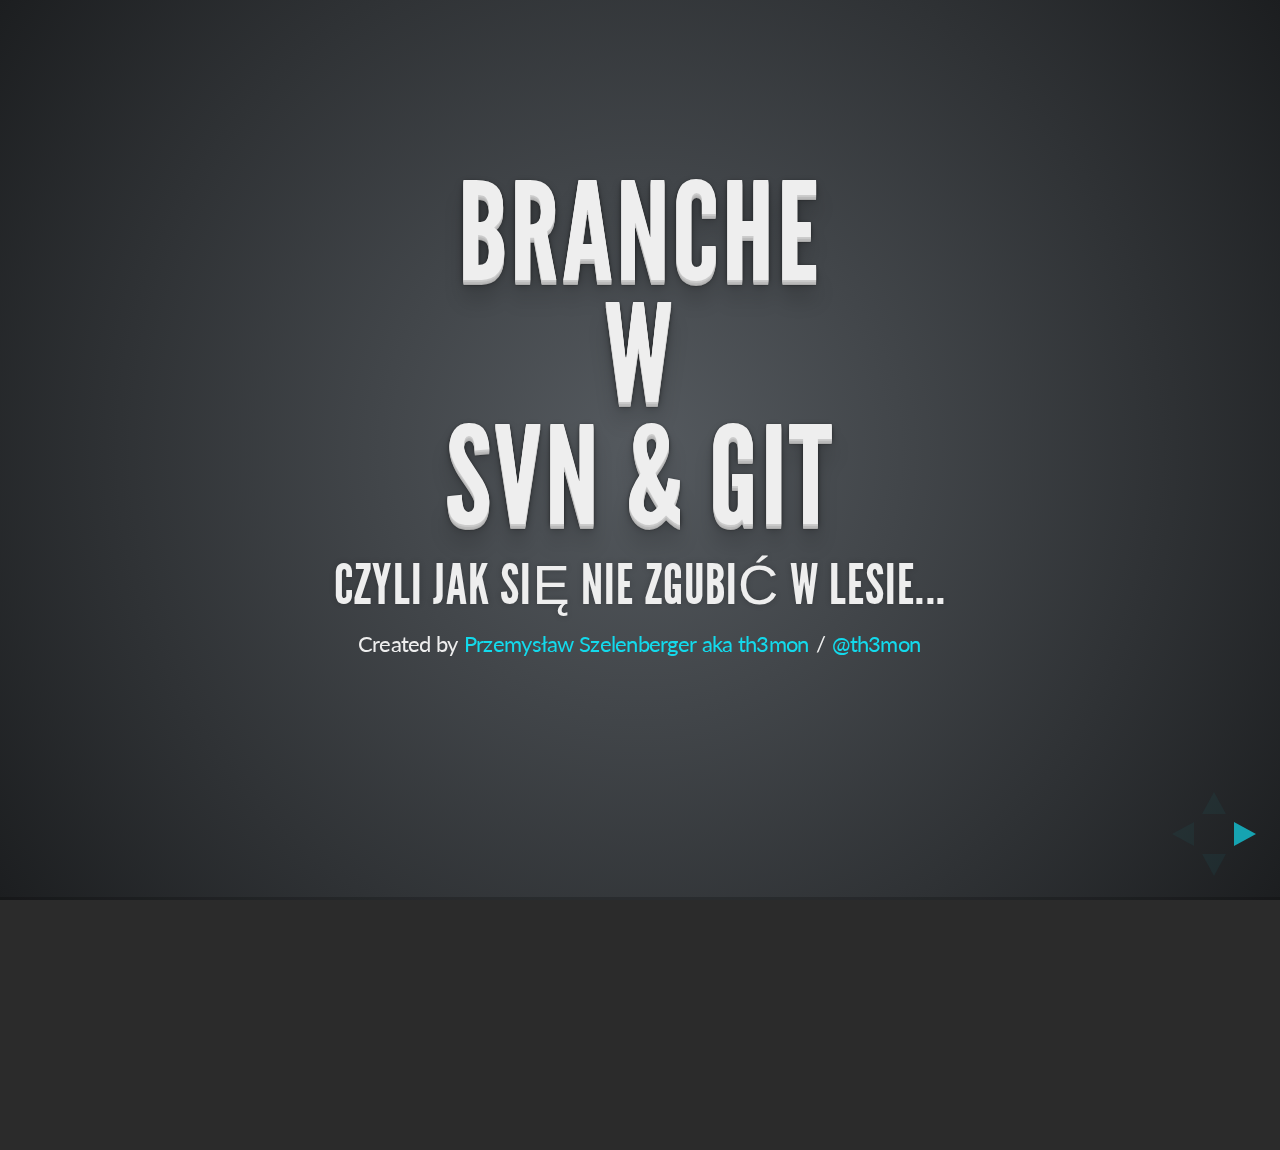
==== trunk/index.html @ 032b66e3 "Częściowy komit." ====
<!doctype html>
<html lang="en">

    <head>
        <meta charset="utf-8">

        <title>reveal.js - The HTML Presentation Framework</title>

        <meta name="description" content="A framework for easily creating beautiful presentations using HTML">
        <meta name="author" content="Hakim El Hattab">

        <meta name="apple-mobile-web-app-capable" content="yes" />
        <meta name="apple-mobile-web-app-status-bar-style" content="black-translucent" />

        <meta name="viewport" content="width=device-width, initial-scale=1.0, maximum-scale=1.0, user-scalable=no">

        <link rel="stylesheet" href="css/reveal.min.css">
        <link rel="stylesheet" href="css/theme/default.css" id="theme">
        <link rel="stylesheet" href="css/main.css">

        <!-- For syntax highlighting -->
        <link rel="stylesheet" href="lib/css/zenburn.css">

        <!-- If the query includes 'print-pdf', use the PDF print sheet -->
        <script>
            document.write( '<link rel="stylesheet" href="css/print/' + ( window.location.search.match( /print-pdf/gi ) ? 'pdf' : 'paper' ) + '.css" type="text/css" media="print">' );
        </script>

        <!--[if lt IE 9]>
        <script src="lib/js/html5shiv.js"></script>
        <![endif]-->
    </head>

    <body>

        <div class="reveal">

            <!-- Any section element inside of this container is displayed as a slide -->
            <div class="slides">
                <section>
                    <h1>branche<br>w<br>SVN &amp; GIT</h1>
                    <h3>Czyli jak się nie zgubić w lesie...</h3>
                    <p>
                        <small>Created by <a class="roll" href="https://github.com/th3mon"><span data-title="Przemysław Szelenberger aka th3mon">Przemysław Szelenberger aka th3mon</span></a> / <a class="roll" href="https://twitter.com/th3mon"><span data-title="@th3mon">@th3mon</span></a></small>
                    </p>
                </section>
                <section>
                    <h2>branch</h2>
                    <p>branch <span class="blue">==</span> gałąź</p>
                    <p data-fragment-index="0" class="fragment">czyli <span class="blue">rozgałęzienie</span>!</p>
                    <p data-fragment-index="1" class="fragment">ale <span class="red">po co</span>?!</p>
                </section>
                <section>
                    <h2>Bez branch'y</h2>
                    <ul>
                        <li>
                            <a href="https://svn.gazeta.pl/main/info/portal/" target="_blank">portal.js</a>
                        </li>
                        <li>
                            <a href="https://svn.gazeta.pl/main/mobile/js/" target="_blank">stary mobilny JS</a>
                        </li>
                    </ul>
                </section>
                <section>
                    <h2>Wady</h2>
                    <ul>
                        <li >płaska struktura</li>
                        <li data-fragment-index="0" class="fragment">wolna amerykanka</li>
                        <li data-fragment-index="1" class="fragment">trudności przy wycofywaniu zmian</li>
                    </ul>
                </section>
                <section>
                    <h2>Czyli co?!</h2>
                    <h3>Struktura</h3>
                    <ul>
                        <li>trunk <span class="blue fragment" data-fragment-index="0">rozwojowa wersja</span></li>
                        <li>branches <span class="blue fragment" data-fragment-index="1">odgałęzienia</span></li>
                        <li>tags <span class="blue fragment" data-fragment-index="2">snapshoty</span></li>
                    </ul>
                </section>
                <section>
                    <h2 class="off-uppercase">mPortal.js</h2>
                    <figure>
                        <a href="images/mPortal.js.png"><img src="images/mPortal.js.png" alt="Zrzut ekranu z SVN'a, mPortal.js" target="_blank"></a>
                        <figcaption><a href="https://svn.gazeta.pl/main/info/mPortal/" target="_blank">Zrzut ekranu z SVN'a, mPortal.js</a></figcaption>
                    </figure>
                </section>
                <section>
                    <h2>Rozszerzona struktura</h2>
                    <ul>
                        <li>_dev <span class="blue fragment" data-fragment-index="0">dla "słiczowania" (switch)</span></li>
                        <li>modules <span class="blue fragment" data-fragment-index="1">łatwy dostęp do kawałków mPortal.js</span></li>
                        <li>change.log <span class="blue fragment" data-fragment-index="2">by się nie pogubić?!?</span></li>
                    </ul>
                </section>
                <section>
                    <h2>Po co?</h2>
                    <ul>
                        <li><span class="green">struktura</span> <span class="blue fragment" data-fragment-index="0">pomaga się odnaleźć</span></li>
                        <li><span class="green">merge</span> & <span class="green">switch</span> <span class="blue fragment" data-fragment-index="1">dodawanie/wycofywanie -> trunk</span></li>
                        <li><span class="green">tag <span class="blue fragment" data-fragment-index="2">produkcja</span></span> </li>
                    </ul>
                </section>
                <section>
                    <section>
                        <h2>GIT</h2>
                        <p>
                            <span class="red">master </span>
                            >
                            <span class="blue">branch </span>
                            >
                            <span class="green">merge</span>
                        </p>
                    </section>
                </section>
            </div>

        </div>

        <script src="lib/js/head.min.js"></script>
        <script src="js/reveal.min.js"></script>

        <script>

            // Full list of configuration options available here:
            // https://github.com/hakimel/reveal.js#configuration
            Reveal.initialize({
                controls: true,
                progress: true,
                history: true,
                center: true,

                theme: Reveal.getQueryHash().theme, // available themes are in /css/theme
                transition: Reveal.getQueryHash().transition || 'default', // default/cube/page/concave/zoom/linear/fade/none

                // Optional libraries used to extend on reveal.js
                dependencies: [
                    { src: 'lib/js/classList.js', condition: function() { return !document.body.classList; } },
                    { src: 'plugin/markdown/marked.js', condition: function() { return !!document.querySelector( '[data-markdown]' ); } },
                    { src: 'plugin/markdown/markdown.js', condition: function() { return !!document.querySelector( '[data-markdown]' ); } },
                    { src: 'plugin/highlight/highlight.js', async: true, callback: function() { hljs.initHighlightingOnLoad(); } },
                    { src: 'plugin/zoom-js/zoom.js', async: true, condition: function() { return !!document.body.classList; } },
                    { src: 'plugin/notes/notes.js', async: true, condition: function() { return !!document.body.classList; } }
                    // { src: 'plugin/search/search.js', async: true, condition: function() { return !!document.body.classList; } }
                    // { src: 'plugin/remotes/remotes.js', async: true, condition: function() { return !!document.body.classList; } }
                ]
            });

        </script>

    </body>
</html>
---- trunk/css/theme/default.css ----
@import url(https://fonts.googleapis.com/css?family=Lato:400,700,400italic,700italic);
/**
 * Default theme for reveal.js.
 *
 * Copyright (C) 2011-2012 Hakim El Hattab, http://hakim.se
 */
@font-face {
  font-family: 'League Gothic';
  src: url("../../lib/font/league_gothic-webfont.eot");
  src: url("../../lib/font/league_gothic-webfont.eot?#iefix") format("embedded-opentype"), url("../../lib/font/league_gothic-webfont.woff") format("woff"), url("../../lib/font/league_gothic-webfont.ttf") format("truetype"), url("../../lib/font/league_gothic-webfont.svg#LeagueGothicRegular") format("svg");
  font-weight: normal;
  font-style: normal; }

/*********************************************
 * GLOBAL STYLES
 *********************************************/
body {
  background: #1c1e20;
  background: -moz-radial-gradient(center, circle cover, #555a5f 0%, #1c1e20 100%);
  background: -webkit-gradient(radial, center center, 0px, center center, 100%, color-stop(0%, #555a5f), color-stop(100%, #1c1e20));
  background: -webkit-radial-gradient(center, circle cover, #555a5f 0%, #1c1e20 100%);
  background: -o-radial-gradient(center, circle cover, #555a5f 0%, #1c1e20 100%);
  background: -ms-radial-gradient(center, circle cover, #555a5f 0%, #1c1e20 100%);
  background: radial-gradient(center, circle cover, #555a5f 0%, #1c1e20 100%);
  background-color: #2b2b2b; }

.reveal {
  font-family: "Lato", sans-serif;
  font-size: 36px;
  font-weight: 200;
  letter-spacing: -0.02em;
  color: #eeeeee; }

::selection {
  color: white;
  background: #ff5e99;
  text-shadow: none; }

/*********************************************
 * HEADERS
 *********************************************/
.reveal h1,
.reveal h2,
.reveal h3,
.reveal h4,
.reveal h5,
.reveal h6 {
  margin: 0 0 20px 0;
  color: #eeeeee;
  font-family: "League Gothic", Impact, sans-serif;
  line-height: 0.9em;
  letter-spacing: 0.02em;
  text-transform: uppercase;
  text-shadow: 0px 0px 6px rgba(0, 0, 0, 0.2); }

.reveal h1 {
  text-shadow: 0 1px 0 #cccccc, 0 2px 0 #c9c9c9, 0 3px 0 #bbbbbb, 0 4px 0 #b9b9b9, 0 5px 0 #aaaaaa, 0 6px 1px rgba(0, 0, 0, 0.1), 0 0 5px rgba(0, 0, 0, 0.1), 0 1px 3px rgba(0, 0, 0, 0.3), 0 3px 5px rgba(0, 0, 0, 0.2), 0 5px 10px rgba(0, 0, 0, 0.25), 0 20px 20px rgba(0, 0, 0, 0.15); }

/*********************************************
 * LINKS
 *********************************************/
.reveal a:not(.image) {
  color: #13daec;
  text-decoration: none;
  -webkit-transition: color .15s ease;
  -moz-transition: color .15s ease;
  -ms-transition: color .15s ease;
  -o-transition: color .15s ease;
  transition: color .15s ease; }

.reveal a:not(.image):hover {
  color: #71e9f4;
  text-shadow: none;
  border: none; }

.reveal .roll span:after {
  color: #fff;
  background: #0d99a5; }

/*********************************************
 * IMAGES
 *********************************************/
.reveal section img {
  margin: 15px 0px;
  background: rgba(255, 255, 255, 0.12);
  border: 4px solid #eeeeee;
  box-shadow: 0 0 10px rgba(0, 0, 0, 0.15);
  -webkit-transition: all .2s linear;
  -moz-transition: all .2s linear;
  -ms-transition: all .2s linear;
  -o-transition: all .2s linear;
  transition: all .2s linear; }

.reveal a:hover img {
  background: rgba(255, 255, 255, 0.2);
  border-color: #13daec;
  box-shadow: 0 0 20px rgba(0, 0, 0, 0.55); }

/*********************************************
 * NAVIGATION CONTROLS
 *********************************************/
.reveal .controls div.navigate-left,
.reveal .controls div.navigate-left.enabled {
  border-right-color: #13daec; }

.reveal .controls div.navigate-right,
.reveal .controls div.navigate-right.enabled {
  border-left-color: #13daec; }

.reveal .controls div.navigate-up,
.reveal .controls div.navigate-up.enabled {
  border-bottom-color: #13daec; }

.reveal .controls div.navigate-down,
.reveal .controls div.navigate-down.enabled {
  border-top-color: #13daec; }

.reveal .controls div.navigate-left.enabled:hover {
  border-right-color: #71e9f4; }

.reveal .controls div.navigate-right.enabled:hover {
  border-left-color: #71e9f4; }

.reveal .controls div.navigate-up.enabled:hover {
  border-bottom-color: #71e9f4; }

.reveal .controls div.navigate-down.enabled:hover {
  border-top-color: #71e9f4; }

/*********************************************
 * PROGRESS BAR
 *********************************************/
.reveal .progress {
  background: rgba(0, 0, 0, 0.2); }

.reveal .progress span {
  background: #13daec;
  -webkit-transition: width 800ms cubic-bezier(0.26, 0.86, 0.44, 0.985);
  -moz-transition: width 800ms cubic-bezier(0.26, 0.86, 0.44, 0.985);
  -ms-transition: width 800ms cubic-bezier(0.26, 0.86, 0.44, 0.985);
  -o-transition: width 800ms cubic-bezier(0.26, 0.86, 0.44, 0.985);
  transition: width 800ms cubic-bezier(0.26, 0.86, 0.44, 0.985); }
---- trunk/css/main.css ----
.blue {
    color: #5AAFB7;
}
.red {
    color: #e8174e;
}
.green {
    color: #a8e632;
}
figure img {
    width: 50%;
}
.off-uppercase,
h2.off-uppercase {
    text-transform: none;
}
---- trunk/lib/css/zenburn.css ----
/*

Zenburn style from voldmar.ru (c) Vladimir Epifanov <voldmar@voldmar.ru>
based on dark.css by Ivan Sagalaev

*/

pre code {
  display: block; padding: 0.5em;
  background: #3F3F3F;
  color: #DCDCDC;
}

pre .keyword,
pre .tag,
pre .django .tag,
pre .django .keyword,
pre .css .class,
pre .css .id,
pre .lisp .title {
  color: #E3CEAB;
}

pre .django .template_tag,
pre .django .variable,
pre .django .filter .argument {
  color: #DCDCDC;
}

pre .number,
pre .date {
  color: #8CD0D3;
}

pre .dos .envvar,
pre .dos .stream,
pre .variable,
pre .apache .sqbracket {
  color: #EFDCBC;
}

pre .dos .flow,
pre .diff .change,
pre .python .exception,
pre .python .built_in,
pre .literal,
pre .tex .special {
  color: #EFEFAF;
}

pre .diff .chunk,
pre .ruby .subst {
  color: #8F8F8F;
}

pre .dos .keyword,
pre .python .decorator,
pre .class .title,
pre .haskell .label,
pre .function .title,
pre .ini .title,
pre .diff .header,
pre .ruby .class .parent,
pre .apache .tag,
pre .nginx .built_in,
pre .tex .command,
pre .input_number {
    color: #efef8f;
}

pre .dos .winutils,
pre .ruby .symbol,
pre .ruby .symbol .string,
pre .ruby .symbol .keyword,
pre .ruby .symbol .keymethods,
pre .ruby .string,
pre .ruby .instancevar {
  color: #DCA3A3;
}

pre .diff .deletion,
pre .string,
pre .tag .value,
pre .preprocessor,
pre .built_in,
pre .sql .aggregate,
pre .javadoc,
pre .smalltalk .class,
pre .smalltalk .localvars,
pre .smalltalk .array,
pre .css .rules .value,
pre .attr_selector,
pre .pseudo,
pre .apache .cbracket,
pre .tex .formula {
  color: #CC9393;
}

pre .shebang,
pre .diff .addition,
pre .comment,
pre .java .annotation,
pre .template_comment,
pre .pi,
pre .doctype {
  color: #7F9F7F;
}

pre .xml .css,
pre .xml .javascript,
pre .xml .vbscript,
pre .tex .formula {
  opacity: 0.5;
}
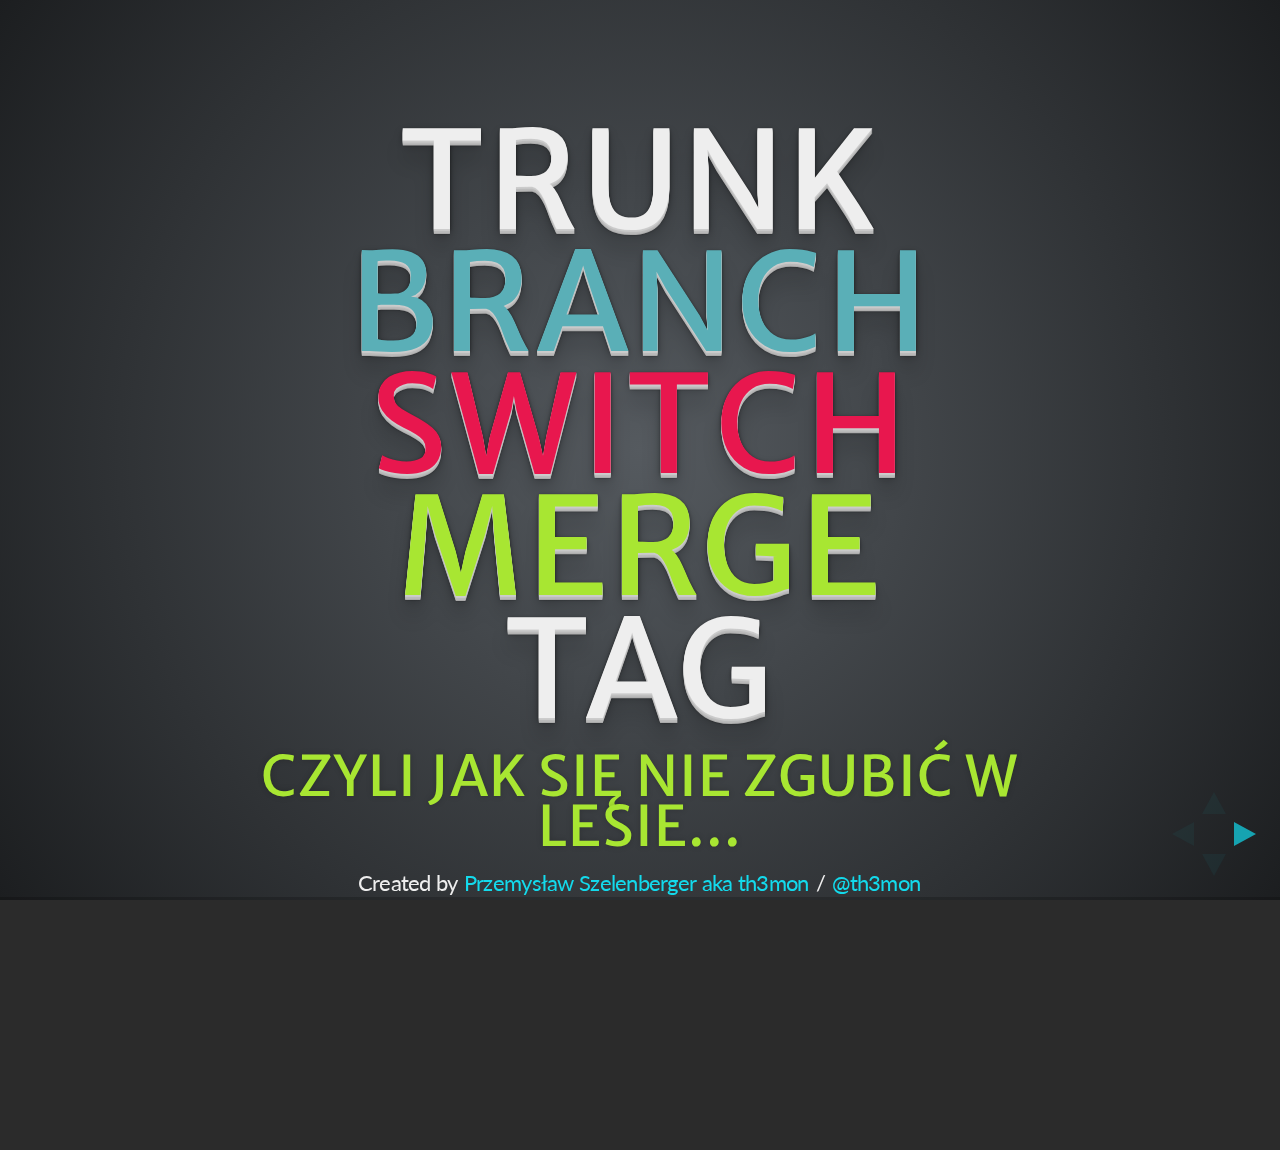
==== commit e9a17410: "Chyba ostateczny komit :-)" ====
--- a/trunk/index.html
+++ b/trunk/index.html
@@ -4,7 +4,7 @@
     <head>
         <meta charset="utf-8">
 
-        <title>reveal.js - The HTML Presentation Framework</title>
+        <title>trunk branch switch merge tag</title>
 
         <meta name="description" content="A framework for easily creating beautiful presentations using HTML">
         <meta name="author" content="Hakim El Hattab">
@@ -32,14 +32,21 @@
     </head>
 
     <body>
+        <div class="blackBackgroundColor blackBackgroundColor-hidden"></div>
 
         <div class="reveal">
 
             <!-- Any section element inside of this container is displayed as a slide -->
             <div class="slides">
                 <section>
-                    <h1>branche<br>w<br>SVN &amp; GIT</h1>
-                    <h3>Czyli jak się nie zgubić w lesie...</h3>
+                    <h1>
+                        <div>trunk</div>
+                        <div class="blue">branch</div>
+                        <div class="red">switch</div>
+                        <div class="green">merge</div>
+                        <div>tag</div>
+                    </h1>
+                    <h3 class="green">Czyli jak się nie zgubić w lesie...</h3>
                     <p>
                         <small>Created by <a class="roll" href="https://github.com/th3mon"><span data-title="Przemysław Szelenberger aka th3mon">Przemysław Szelenberger aka th3mon</span></a> / <a class="roll" href="https://twitter.com/th3mon"><span data-title="@th3mon">@th3mon</span></a></small>
                     </p>
@@ -86,7 +93,7 @@
                     </figure>
                 </section>
                 <section>
-                    <h2>Rozszerzona struktura</h2>
+                    <h2>Rozszerzona<br>struktura</h2>
                     <ul>
                         <li>_dev <span class="blue fragment" data-fragment-index="0">dla "słiczowania" (switch)</span></li>
                         <li>modules <span class="blue fragment" data-fragment-index="1">łatwy dostęp do kawałków mPortal.js</span></li>
@@ -94,24 +101,39 @@
                     </ul>
                 </section>
                 <section>
-                    <h2>Po co?</h2>
-                    <ul>
-                        <li><span class="green">struktura</span> <span class="blue fragment" data-fragment-index="0">pomaga się odnaleźć</span></li>
-                        <li><span class="green">merge</span> & <span class="green">switch</span> <span class="blue fragment" data-fragment-index="1">dodawanie/wycofywanie -> trunk</span></li>
-                        <li><span class="green">tag <span class="blue fragment" data-fragment-index="2">produkcja</span></span> </li>
-                    </ul>
+                    <section>
+                        <h2>Po co?</h2>
+                        <ul>
+                            <li><span class="green">struktura</span> <span class="blue fragment" data-fragment-index="0">pomaga się odnaleźć</span></li>
+                            <li><span class="green">merge</span> & <span class="green">switch</span> <span class="blue fragment" data-fragment-index="1">dodawanie/wycofywanie -> trunk</span></li>
+                            <li><span class="green">tag <span class="blue fragment" data-fragment-index="2">produkcja</span></span> </li>
+                        </ul>
+                    </section>
+                    <section>
+                        <h2>
+                            <div>Przykład</div>
+                            <div>cykl życia branch'a</div>
+                        </h2>
+                        <figure>
+                            <a href="images/svn-branch-example.gif" target="_blank"><img class="width-40p" src="images/svn-branch-example.gif" alt="Przykład: cykl życia branch'a" target="_blank"></a>
+                        </figure>
+                    </section>
                 </section>
                 <section>
-                    <section>
-                        <h2>GIT</h2>
-                        <p>
-                            <span class="red">master </span>
-                            >
-                            <span class="blue">branch </span>
-                            >
-                            <span class="green">merge</span>
-                        </p>
-                    </section>
+                    <h2>GIT</h2>
+                    <p>
+                        <span class="red">master </span>
+                        >
+                        <span class="blue">branch </span>
+                        >
+                        <span class="green">merge</span>
+                    </p>
+                    <p class="fragment" data-fragment-index="0"><span class="blue">onSwitch</span> all the time</p>
+                </section>
+                <section data-state="blackBackgroundColor">
+                    <h2 class="con"><span>Congratulations!</span></h2>
+                    <h2 class="achievement achievement-svn achievement-hidden"><span>Achievement unlocked<br>svn</span></h2>
+                    <h2 class="achievement achievement-git achievement-hidden"><span>Achievement unlocked<br>git</span></h2>
                 </section>
             </div>
 
@@ -147,6 +169,7 @@
             });
 
         </script>
+        <script src="js/main.js"></script>
 
     </body>
 </html>
--- a/trunk/css/theme/default.css
+++ b/trunk/css/theme/default.css
@@ -1,3 +1,4 @@
+@import url(http://fonts.googleapis.com/css?family=Merriweather+Sans);
 @import url(https://fonts.googleapis.com/css?family=Lato:400,700,400italic,700italic);
 /**
  * Default theme for reveal.js.
@@ -47,7 +48,7 @@
 .reveal h6 {
   margin: 0 0 20px 0;
   color: #eeeeee;
-  font-family: "League Gothic", Impact, sans-serif;
+  font-family: "Merriweather Sans", Trebuchet MS, Impact, sans-serif;
   line-height: 0.9em;
   letter-spacing: 0.02em;
   text-transform: uppercase;
--- a/trunk/css/main.css
+++ b/trunk/css/main.css
@@ -1,9 +1,12 @@
+body .blue,
 .blue {
     color: #5AAFB7;
 }
+body .red,
 .red {
     color: #e8174e;
 }
+body .green,
 .green {
     color: #a8e632;
 }
@@ -13,4 +16,50 @@
 .off-uppercase,
 h2.off-uppercase {
     text-transform: none;
+}
+body .width-40p {
+    width: 40%
+}
+body .achievement, body .con {
+    opacity: 1;
+}
+body .achievement span, body .con span {
+    visibility: hidden;
+}
+body .achievement-svn {
+    background: transparent url("../images/ach-svn.png") 50% no-repeat;
+}
+body .achievement-git {
+    background: transparent url("../images/ach-git.png") 50% no-repeat;
+}
+body .achievement-hidden, body .con {
+    opacity: 0;
+}
+body .con {
+    background: transparent url("../images/con.png") 50% no-repeat;
+    height: 392px;
+    margin-top: -220px;
+}
+div.blackBackgroundColor {
+    position: absolute;
+    top: 0;
+    right: 100%;
+    bottom: 100%;
+    left: 0;
+    width: 100%;
+    height: 100%;
+    background: #000;
+    -webkit-transition: background-color 500ms linear;
+    -moz-transition: background-color 500ms linear;
+    -o-transition: background-color 500ms linear;
+    -ms-transition: background-color 500ms linear;
+    transition: background-color 500ms linear;
+}
+div.blackBackgroundColor-hidden {
+    background: transparent;
+    -webkit-transition: background-color 500ms linear;
+    -moz-transition: background-color 500ms linear;
+    -o-transition: background-color 500ms linear;
+    -ms-transition: background-color 500ms linear;
+    transition: background-color 500ms linear;
 }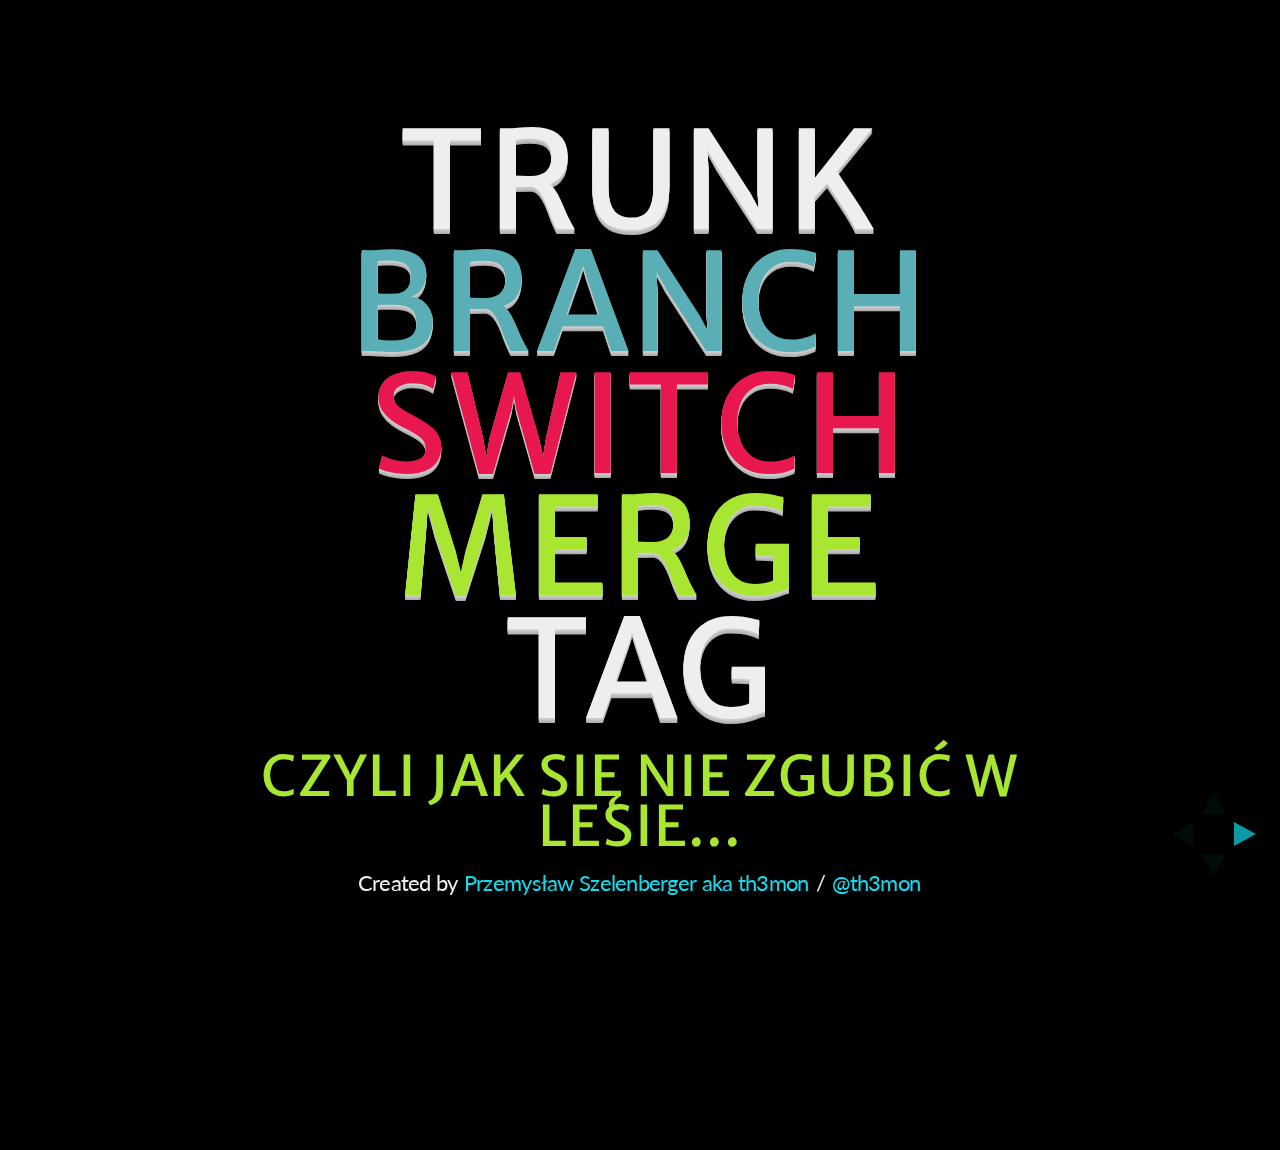
==== commit 51d2be85: "CHANGE: Nadanie czarnego tła i usunięcie zbędnego kodu." ====
--- a/trunk/index.html
+++ b/trunk/index.html
@@ -32,8 +32,6 @@
     </head>
 
     <body>
-        <div class="blackBackgroundColor blackBackgroundColor-hidden"></div>
-
         <div class="reveal">
 
             <!-- Any section element inside of this container is displayed as a slide -->
@@ -132,8 +130,8 @@
                 </section>
                 <section data-state="blackBackgroundColor">
                     <h2 class="con"><span>Congratulations!</span></h2>
-                    <h2 class="achievement achievement-svn achievement-hidden"><span>Achievement unlocked<br>svn</span></h2>
-                    <h2 class="achievement achievement-git achievement-hidden"><span>Achievement unlocked<br>git</span></h2>
+                    <h2 class="achievement achievement-svn"><span>Achievement unlocked<br>svn</span></h2>
+                    <h2 class="achievement achievement-git"><span>Achievement unlocked<br>git</span></h2>
                 </section>
             </div>
 
--- a/trunk/css/main.css
+++ b/trunk/css/main.css
@@ -32,34 +32,11 @@
 body .achievement-git {
     background: transparent url("../images/ach-git.png") 50% no-repeat;
 }
-body .achievement-hidden, body .con {
-    opacity: 0;
-}
 body .con {
     background: transparent url("../images/con.png") 50% no-repeat;
     height: 392px;
     margin-top: -220px;
 }
-div.blackBackgroundColor {
-    position: absolute;
-    top: 0;
-    right: 100%;
-    bottom: 100%;
-    left: 0;
-    width: 100%;
-    height: 100%;
+body {
     background: #000;
-    -webkit-transition: background-color 500ms linear;
-    -moz-transition: background-color 500ms linear;
-    -o-transition: background-color 500ms linear;
-    -ms-transition: background-color 500ms linear;
-    transition: background-color 500ms linear;
 }
-div.blackBackgroundColor-hidden {
-    background: transparent;
-    -webkit-transition: background-color 500ms linear;
-    -moz-transition: background-color 500ms linear;
-    -o-transition: background-color 500ms linear;
-    -ms-transition: background-color 500ms linear;
-    transition: background-color 500ms linear;
-}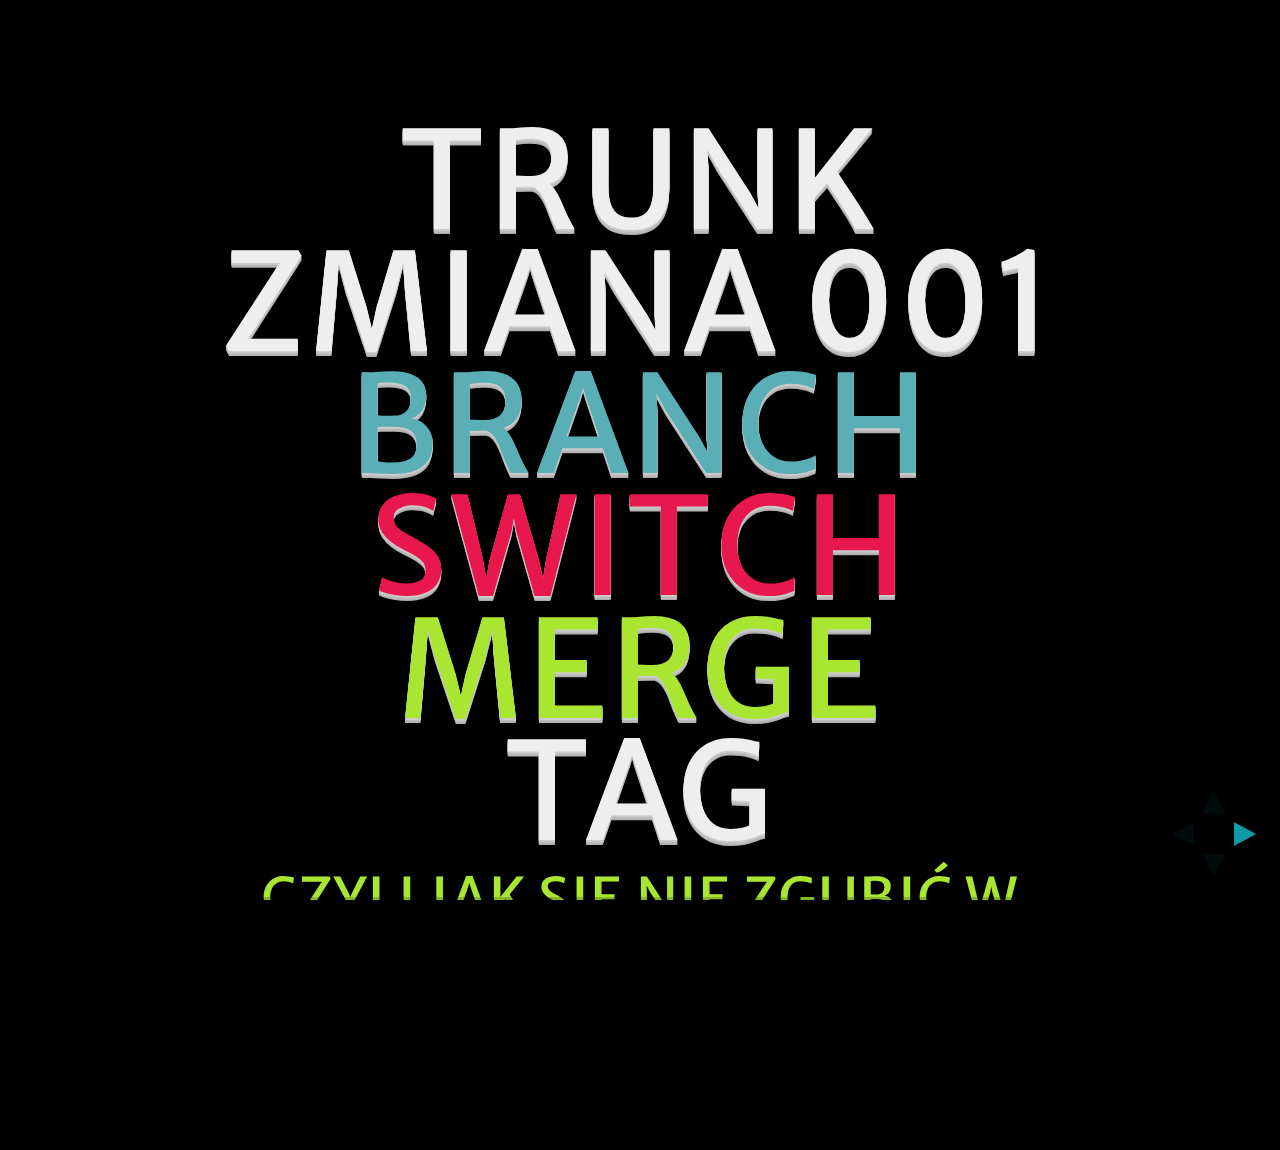
==== commit 8fed8bd6: "CHANGE: testowy komit" ====
--- a/trunk/index.html
+++ b/trunk/index.html
@@ -1,4 +1,4 @@
-<!doctype html>
+﻿<!doctype html>
 <html lang="en">
 
     <head>
@@ -38,7 +38,7 @@
             <div class="slides">
                 <section>
                     <h1>
-                        <div>trunk</div>
+                        <div>trunk zmiana 001</div>
                         <div class="blue">branch</div>
                         <div class="red">switch</div>
                         <div class="green">merge</div>
@@ -118,15 +118,44 @@
                     </section>
                 </section>
                 <section>
-                    <h2>GIT</h2>
-                    <p>
-                        <span class="red">master </span>
-                        >
-                        <span class="blue">branch </span>
-                        >
-                        <span class="green">merge</span>
-                    </p>
-                    <p class="fragment" data-fragment-index="0"><span class="blue">onSwitch</span> all the time</p>
+                    <section>
+                        <h2>GIT</h2>
+                        <p>
+                            <span class="yellow">feature </span>
+                            >
+                            <span class="blue">develop </span>
+                            >
+                            <span class="red">release </span>
+                            >
+                            <span class="green">master</span>
+                        </p>
+                        <p class="fragment" data-fragment-index="0"><span class="blue">onSwitch</span> all the time</p>
+                    </section>
+                    <section>
+                        <h2>master</h2>
+                        <p><span class="green">Master</span> jest kuzynem <span class="red">trunk'a</span> i <span class="yellow">tag'a</span>.</p>
+                    </section>
+                    <section>
+                        <h2 class="blue">develop</h2>
+                        <p>Brat bliźniak <span class="green">Master'a</span>.</p>
+                    </section>
+                    <section>
+                        <h2 class="red">release</h2>
+                        <p>Łącznik między <span class="blue">develop</span> a <span class="green">Master</span>.</p>
+                    </section>
+                    <section>
+                        <h2 class="yellow">feature</h2>
+                        <p>Tutaj tak naprawdę wszystko się dzieje!</p>
+                    </section>
+                    <section>
+                        <h2 class="animation">hotfix</h2>
+                        <p>Gdy w <span class="yellow">Tag'u</span> przemycił się <span class="red">bug</span>...</p>
+                    </section>
+                    <section>
+                        <h2>Pełny opis strategii
+                            <p><a href="http://nvie.com/posts/a-successful-git-branching-model/">A successful git branching model</a></p>
+                        </h2>
+                    </section>
                 </section>
                 <section data-state="blackBackgroundColor">
                     <h2 class="con"><span>Congratulations!</span></h2>
--- a/trunk/css/main.css
+++ b/trunk/css/main.css
@@ -9,6 +9,24 @@
 body .green,
 .green {
     color: #a8e632;
+}
+body .yellow,
+.yellow {
+    color: yellow;
+}
+@-moz-keyframes pulse {0% {color: #e8174e;} 25% {color: #a8e632;} 50% {color: yellow;} 100% {color: #5AAFB7;}}
+@-webkit-keyframes pulse {0% {color: #e8174e;} 25% {color: #a8e632;} 50% {color: yellow;} 100% {color: #5AAFB7;}}
+@-o-keyframes pulse {0% {color: #e8174e;} 25% {color: #a8e632;} 50% {color: yellow;} 100% {color: #5AAFB7;}}
+@-ms-keyframes pulse {0% {color: #e8174e;} 25% {color: #a8e632;} 50% {color: yellow;} 100% {color: #5AAFB7;}}
+@-keyframes pulse {0% {color: #e8174e;} 25% {color: #a8e632;} 50% {color: yellow;} 100% {color: #5AAFB7;}}
+body .animation,
+.animation {
+    color: #5AAFB7;
+    -moz-animation: pulse 1s linear infinite alternate;
+    -webkit-animation: pulse 1s linear infinite alternate;
+    -o-animation: pulse 1s linear infinite alternate;
+    -ms-animation: pulse 1s linear infinite alternate;
+    animation: pulse 1s linear infinite alternate;
 }
 figure img {
     width: 50%;
